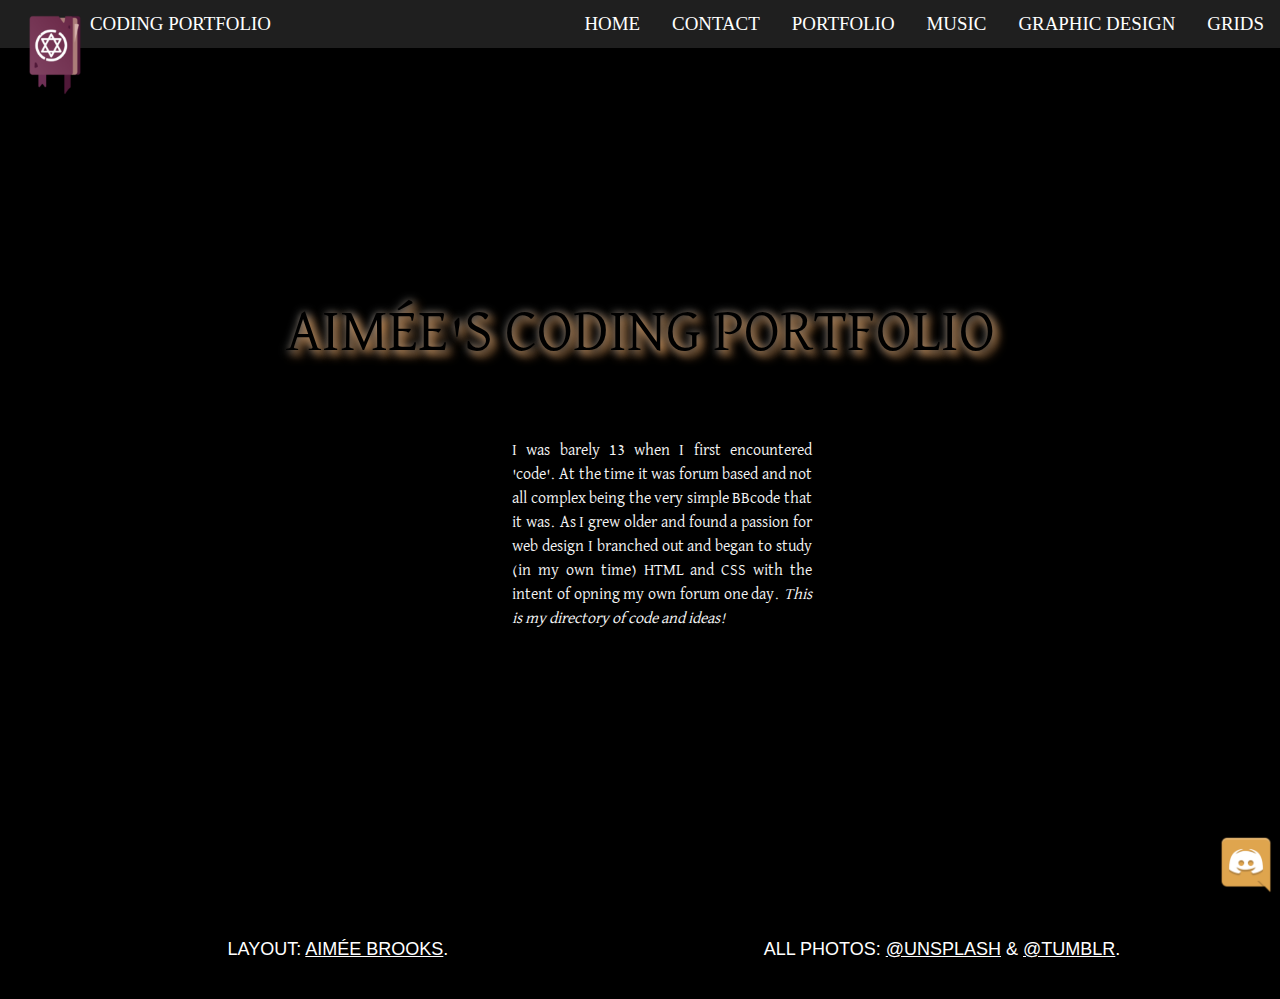
==== index.html @ a26c0e7f "Add files via upload" ====
<!DOCTYPE html>
<html lang="en">
<link href="https://fonts.googleapis.com/css?family=Lato:400,100,700" rel="index.css" type="text/css">
<link rel="stylesheet" type="text/css" href="index.css">
<link rel="icon" href="ico.ico">
<header class="masthead">
    <!-- Masthead just a name for the MAST/HEADER-->
    <div class="site-navigation">
        <a class="navbar-brand" href="/">
            <div class="discord-image">
                <a href="www.google.com"><img src="discord2.png" class="img-fluid" alt="discord link at this link"></a>
            </div>
            <div class="logo-image">
                <img src="book.png " class="img-fluid ">
            </div>
        </a>
        <div class="navigtitle ">CODING PORTFOLIO</div>
        <div class="navig a "><a href="grid.html">GRIDS</a></div>
        <div class="navig a "><a href="graphic.html">GRAPHIC DESIGN</a></div>
        <div class="navig a "><a href="aboutme.html ">MUSIC</a></div>
        <div class="navig a "><a href="portfolio.html ">PORTFOLIO</a></div>
        <div class="navig a "><a href="contact.html ">CONTACT</a></div>
        <div class="navig a "><a href="index.html ">HOME</a></div>
    </div>
    <div class="index"> <br><br><br><br>
        <div class="maintitle ">AIMÉE'S CODING PORTFOLIO</div>
        <div class="intropar ">
            <p>I was barely 13 when I first encountered 'code'. At the time it was forum based and not all complex being the very simple BBcode that it was. As I grew older and found a passion for web design I branched out and began to study (in my own time)
                HTML and CSS with the intent of opning my own forum one day. <i>This is my directory of code and ideas!</i></i>
            </p>
        </div>
    </div>
</header>

</main>
<footer class="footer grid ">
    <aside>LAYOUT: <a href="https://www.linkedin.com/in/aimeelbrooks/ " target="_blank " rel=" ">AIMÉE BROOKS</a>.</aside>
    <aside>ALL PHOTOS: <a href="https://unsplash.com/s/photos/dystopian" target="_blank " rel=" ">@UNSPLASH</a> & <a href="https://tumblr.com/" target="_blank " rel=" ">@TUMBLR</a>.</aside>
</footer>

</html>
---- index.css ----
/*UNIVERSAL VALUES

@media screen and=adapts to devices #e88e51 - HOVER COLOUR**/

@import url(https://fonts.googleapis.com/css?family=Lato:100,300,900);
@import url(https://fonts.googleapis.com/css2?family=Peddana&display=swap);
@import url(https://fonts.googleapis.com/css2?family=David+Libre&family=Peddana&display=swap);
@import url('https://fonts.googleapis.com/css?family=Montserrat+Alternates:900');

/*PRIMARY VALUES*/

html {
    font-family: 'Franklin Gothic Medium', 'Arial Narrow', Arial, sans-serif;
    -webkit-text-size-adjust: 100%;
    -ms-text-size-adjust: 100%;
}

body {
    margin: 0;
    background-color: black;
}

img {
    display: block;
    border: 0;
    width: 100%;
    height: auto;
}

b,
strong {
    color: #e88e51;
}

a {
    color: orange;
}

a:hover {
    color: #e88e51;
}


/*--------------------------------------------------------------
Text
--------------------------------------------------------------*/

body,
button,
input,
select,
textarea {
    color: #404040;
    font-family: 'Franklin Gothic Medium', 'Arial Narrow', Arial, sans-serif;
    font-size: 18px;
    line-height: 1.5;
}

p {
    margin: 0;
    padding: 1em 0;
}

img {
    filter: grayscale(20%);
}


/* social links */

.discord-image {
    width: 60px;
    height: 60px;
    overflow: hidden;
    display: inline-block;
    position: fixed;
    z-index: 1;
    margin-top: 100%;
    margin-left: 95%;
    margin-bottom: 0.5%;
    bottom: 0;
}


/* Navigation Bar */

.logo-image {
    width: 100px;
    height: 100px;
    padding-left: 10px;
    padding-top: 10px;
    overflow: hidden;
    display: inline-block;
    position: fixed;
    z-index: 1;
}

.site-navigation {
    background-color: #1f1f1f;
    width: 100%;
    margin: auto;
    position: fixed;
    z-index: 1;
    /* ^ keeps the bar above all other divs  */
}

.navigtitle {
    font-family: Quicksand;
    color: white;
    font-size: 1.05em;
    display: inline-block;
    padding: 10px 16px;
    padding-left: 90px;
}

.navig {
    float: right;
}

.navig a {
    font-family: Quicksand;
    font-size: 1.05em;
    color: white;
    display: inline-block;
    text-align: center;
    padding: 10px 16px;
    text-decoration: none;
}

.navig a:hover {
    font-family: Quicksand;
    font-size: 1.05em;
    color: #e88e51;
    display: inline-block;
    text-align: center;
    padding: 10px 16px;
    text-decoration: none;
}

.logo {
    font-size: 8em;
}

.site-title {
    margin-top: -1em;
    margin-bottom: 3em;
}


/* Introduction Bar */

.index {
    background-image: url("wc5.jpg");
    /* Make full screen */
    height: 100vh;
    background-position: center;
    background-repeat: no-repeat;
    background-size: cover;
    margin: auto;
}

.introduction {
    background-image: url("hog.jpg");
    /* Make full screen */
    height: 100vh;
    background-position: center;
    background-repeat: no-repeat;
    background-size: cover;
    margin: auto;
}

.introduction2 {
    background-image: url("wc3.jpg");
    /* Make full screen */
    height: 100vh;
    background-position: center;
    background-repeat: no-repeat;
    background-size: cover;
    margin: auto;
}

.introduction3 {
    background-image: url("wc2.jpg");
    /* Make full screen */
    height: 100vh;
    background-position: center;
    background-repeat: no-repeat;
    background-size: cover;
    margin: auto;
}

.introduction4 {
    background-image: url("wall.jpg");
    /* Make full screen */
    height: 100vh;
    background-position: center;
    background-repeat: no-repeat;
    background-size: cover;
    margin: auto;
}

.introduction5 {
    background-image: url("wc.jpg");
    /* Make full screen */
    height: 100vh;
    background-position: center;
    background-repeat: no-repeat;
    background-size: cover;
    margin: auto;
}

.youtubebox {
    padding-left: 480px;
    padding-top: 150px;
}

.maintitle,
.secondarypar {
    position: relative;
    font-family: 'David Libre', serif;
    font-size: 60px;
    top: 20%;
    text-align: center;
    color: black;
    text-shadow: 5px 5px 10px peru, 1px 1px 10px #ccc;
}

.intropar,
.secondarypar {
    position: relative;
    width: 300px;
    height: 200px;
    left: 40%;
    top: 25%;
    font-family: 'David Libre', serif;
    font-size: 16px;
    text-align: justify;
    color: whitesmoke;
}

.intropar2 {
    position: relative;
    width: 500px;
    height: 200px;
    left: 35%;
    top: 25%;
    font-family: 'David Libre', serif;
    font-size: 16px;
    text-align: justify;
    color: whitesmoke;
}

.columnpar {
    position: relative;
    font-family: 'David Libre', serif;
    font-size: 16px;
    text-align: justify;
    top: 25%;
    left: 25%;
    width: 300px;
    height: 200px;
    background-image: url("wc2.jpg");
    color: whitesmoke;
}

.columnparoverlap {
    position: absolute;
    font-family: 'David Libre', serif;
    font-size: 16px;
    text-align: justify;
    top: 135%;
    left: 75%;
    width: 300px;
    height: 200px;
    background-image: url("wc3.jpg");
    color: whitesmoke;
    opacity: 0.4;
}


/* Bottoms section */

.bottoms {
    padding: 2em;
    background: #474747;
    color: white;
    opacity: 0.9;
}

.bottoms:last-of-type {
    background: #171717;
}


/* Two containers */

.column {
    float: left;
    width: 50%;
    padding: 0px;
    background-color: black;
}

.columntext {
    background-image: url("w2.jpg");
    font-family: fantasy;
    font-size: 30px;
    float: right;
    width: 50%;
    padding: 0px;
    text-align: center;
    height: 506px;
}


/* Clears float */

.row::after {
    content: "";
    clear: both;
    display: table;
}


/* responses boxes */

* {
    box-sizing: border-box;
}


/* revise some flex flex flex! */


/* test page */

.container {
    display: flex;
    max-height: 100%;
    flex-direction: row;
}

.box {
    color: white;
    font-size: 100%;
    font-family: 'Montserrat Alternates', sans-serif;
    text-align: center;
    padding: 15px;
    flex: 1;
    height: 100px;
}


/* Colours for each box */

.box1 {
    background: #F2D8A7;
}

.box2 {
    background: #D9A25F;
}

.box3 {
    background: #A65221;
}

.box4 {
    background: #8C3211;
}

.box5 {
    background: #0D0C0C;
}

.box6 {
    background: #00010D;
}

.box7 {
    background: #D9AA1E;
}

.box8 {
    background: #F2C029;
}

.box9 {
    background: #BF8211;
}

.box10 {
    background: #594A38;
}


/* Colours for each box */

.box11 {
    background: #408C2B;
}

.box12 {
    background: #357324;
}

.box13 {
    background: #A6774E;
}

.box14 {
    background: #8C311C;
}

.box15 {
    background: #592316;
}

.box16 {
    background: #F28729;
}

.box17 {
    background: #F26B1D;
}

.box18 {
    background: #26201D;
}

.box19 {
    background: #D94423;
}

.box20 {
    background: #A62121;
}


/*GRID FOR GRIDS PAGE*/

.rowpage {
    display: flex;
    padding: 0 4px;
    flex: 1;
}


/*GRID2*/

.rowpage2 {
    display: flex;
    padding: 0 4px;
    flex: 1;
}


/* FLEX GRIDS WITH IMAGE! */

.row2 {
    display: flex;
}

.column2 {
    flex: 33.33%;
}


/* FLEX GRIDS WITH IMAGE AND WRAP! */

.row3 {
    display: flex;
    flex-wrap: wrap;
    /* THINK TUMBLR THEME WRAPS */
    flex-grow: 4;
}

.column3 {
    flex: 20%;
}


/* Footer section */

.footer {
    padding: 2em;
    background: black;
    color: white;
    text-align: center;
}

.footer a {
    color: white;
}

.footer a:hover {
    color: #e88e51;
}


/* Responsive layout - makes a two column-layout instead of four columns */

@media screen and (max-width: 800px) {
    .column {
        flex: 50%;
        max-width: 50%;
    }
}


/* Responsive layout - makes the two columns stack on top of each other instead of next to each other */

@media screen and (max-width: 600px) {
    .column {
        flex: 100%;
        max-width: 100%;
    }
}


/*--------------------------------------------------------------
Works if there's no grid support
--------------------------------------------------------------*/

@supports not (display: grid) {
    .grid {
        max-width: 50em;
        margin: 0 auto;
    }
}


/*--------------------------------------------------------------
CSS grid layout support for browsers (not mine)
--------------------------------------------------------------*/

@media screen and (min-width: 600px) {
    /* Layout with CSS Grid */
    @supports (display: grid) {
        /* Four-column layout. Two center columns have a total max width of 50em: */
        .grid {
            display: grid;
            grid-template-columns: 1fr repeat(2, minmax(auto, 25em)) 1fr;
        }
        /* Use automatic grid placement + span to let each item span two columns:*/
        .bottoms,
        .footer aside {
            grid-column: span 2;
        }
    }
}
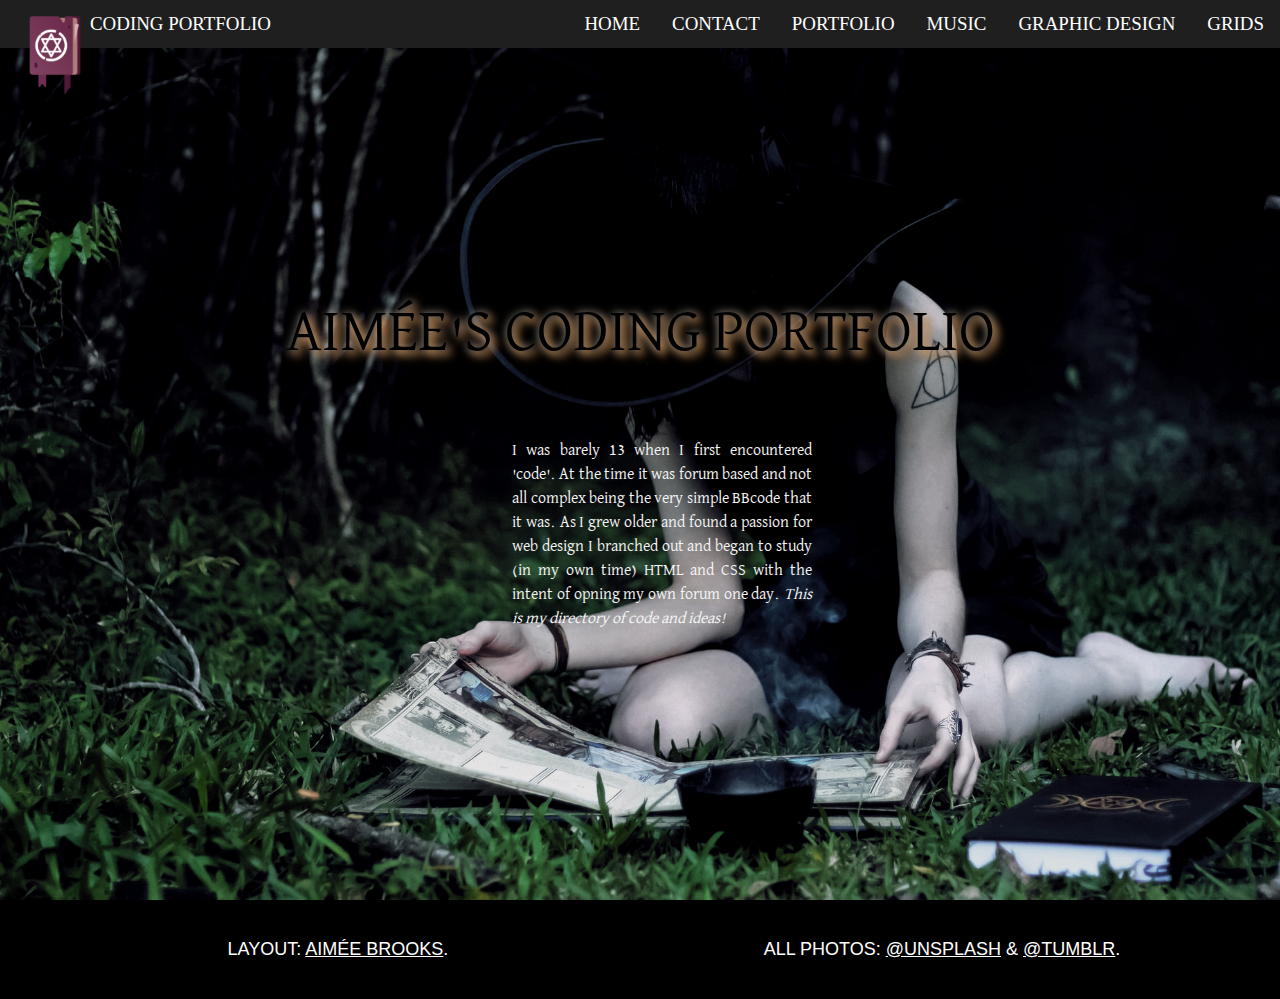
==== commit 935cfba2: "Updated Discord Link" ====
--- a/index.html
+++ b/index.html
@@ -8,21 +8,21 @@
     <div class="site-navigation">
         <a class="navbar-brand" href="/">
             <div class="discord-image">
-                <a href="www.google.com"><img src="discord2.png" class="img-fluid" alt="discord link at this link"></a>
+                <a href="https://discord.gg/zDv3EN><img src=" discord2.png " class="img-fluid " alt="discord link at this link "></a>
             </div>
-            <div class="logo-image">
+            <div class="logo-image ">
                 <img src="book.png " class="img-fluid ">
             </div>
         </a>
         <div class="navigtitle ">CODING PORTFOLIO</div>
-        <div class="navig a "><a href="grid.html">GRIDS</a></div>
-        <div class="navig a "><a href="graphic.html">GRAPHIC DESIGN</a></div>
+        <div class="navig a "><a href="grid.html ">GRIDS</a></div>
+        <div class="navig a "><a href="graphic.html ">GRAPHIC DESIGN</a></div>
         <div class="navig a "><a href="aboutme.html ">MUSIC</a></div>
         <div class="navig a "><a href="portfolio.html ">PORTFOLIO</a></div>
         <div class="navig a "><a href="contact.html ">CONTACT</a></div>
         <div class="navig a "><a href="index.html ">HOME</a></div>
     </div>
-    <div class="index"> <br><br><br><br>
+    <div class="index "> <br><br><br><br>
         <div class="maintitle ">AIMÉE'S CODING PORTFOLIO</div>
         <div class="intropar ">
             <p>I was barely 13 when I first encountered 'code'. At the time it was forum based and not all complex being the very simple BBcode that it was. As I grew older and found a passion for web design I branched out and began to study (in my own time)
@@ -35,7 +35,7 @@
 </main>
 <footer class="footer grid ">
     <aside>LAYOUT: <a href="https://www.linkedin.com/in/aimeelbrooks/ " target="_blank " rel=" ">AIMÉE BROOKS</a>.</aside>
-    <aside>ALL PHOTOS: <a href="https://unsplash.com/s/photos/dystopian" target="_blank " rel=" ">@UNSPLASH</a> & <a href="https://tumblr.com/" target="_blank " rel=" ">@TUMBLR</a>.</aside>
+    <aside>ALL PHOTOS: <a href="https://unsplash.com/s/photos/dystopian " target="_blank " rel=" ">@UNSPLASH</a> & <a href="https://tumblr.com/ " target="_blank " rel=" ">@TUMBLR</a>.</aside>
 </footer>
 
 </html>--- a/index.css
+++ b/index.css
@@ -38,6 +38,11 @@
 
 a:hover {
     color: #e88e51;
+}
+
+code {
+    color: #e88e51;
+    background-color: black;
 }
 
 
@@ -151,6 +156,26 @@
 
 .index {
     background-image: url("wc5.jpg");
+    /* Make full screen */
+    height: 100vh;
+    background-position: center;
+    background-repeat: no-repeat;
+    background-size: cover;
+    margin: auto;
+}
+
+.dystopia {
+    background-image: url("dystopia.jpg");
+    /* Make full screen */
+    height: 100vh;
+    background-position: center;
+    background-repeat: no-repeat;
+    background-size: cover;
+    margin: auto;
+}
+
+.ntr {
+    background-image: url("website.png");
     /* Make full screen */
     height: 100vh;
     background-position: center;
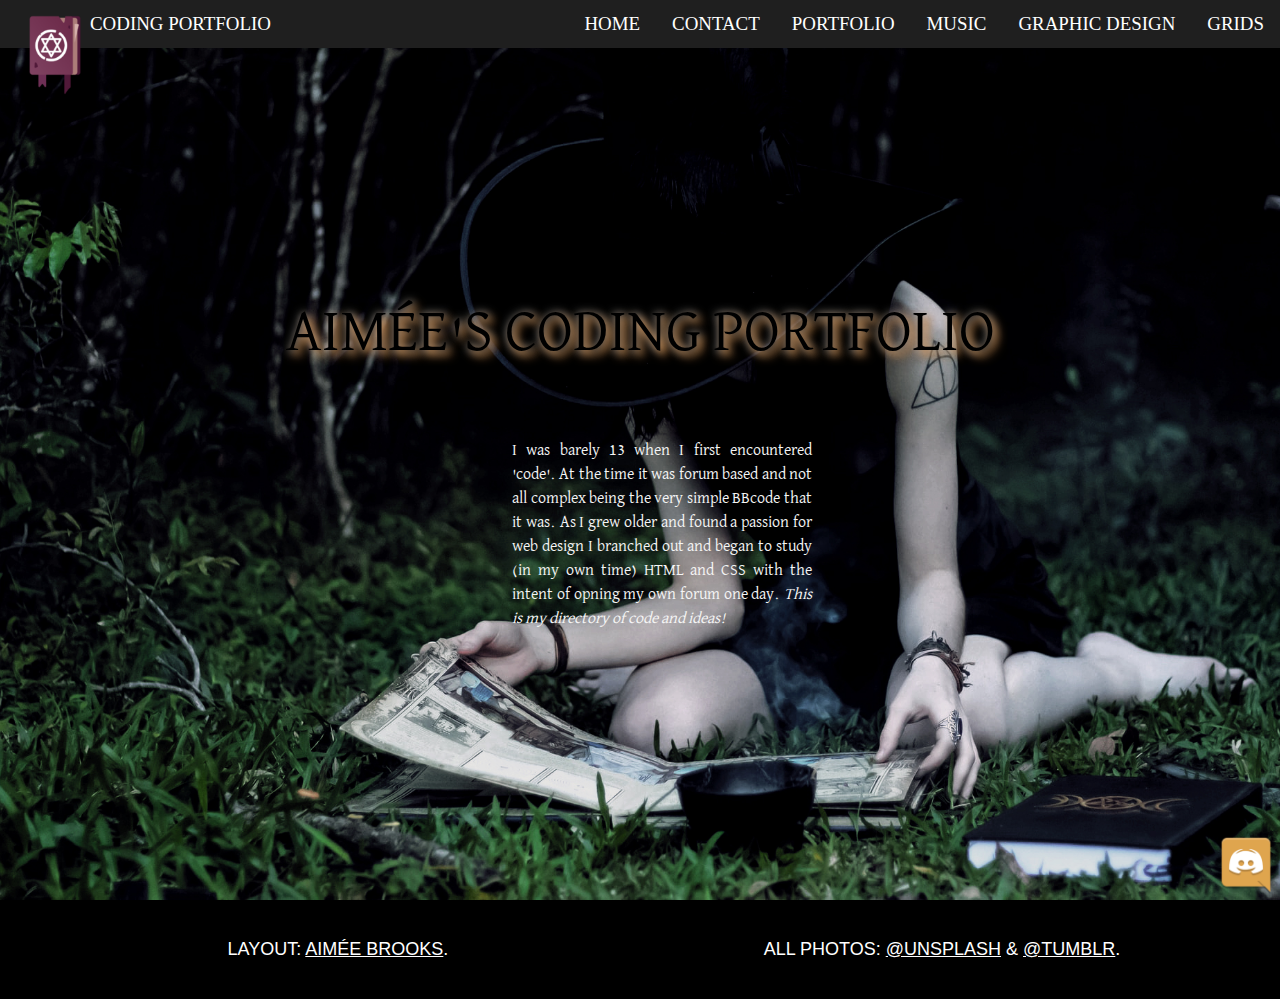
==== commit 43ecbc25: "FIXING THE DISCORD BUTTON" ====
--- a/index.html
+++ b/index.html
@@ -8,7 +8,8 @@
     <div class="site-navigation">
         <a class="navbar-brand" href="/">
             <div class="discord-image">
-                <a href="https://discord.gg/zDv3EN><img src=" discord2.png " class="img-fluid " alt="discord link at this link "></a>
+
+                <a href="https://discord.gg/zDv3EN"><img src=" discord2.png " class="img-fluid " alt="discord link at this link "></a>
             </div>
             <div class="logo-image ">
                 <img src="book.png " class="img-fluid ">
